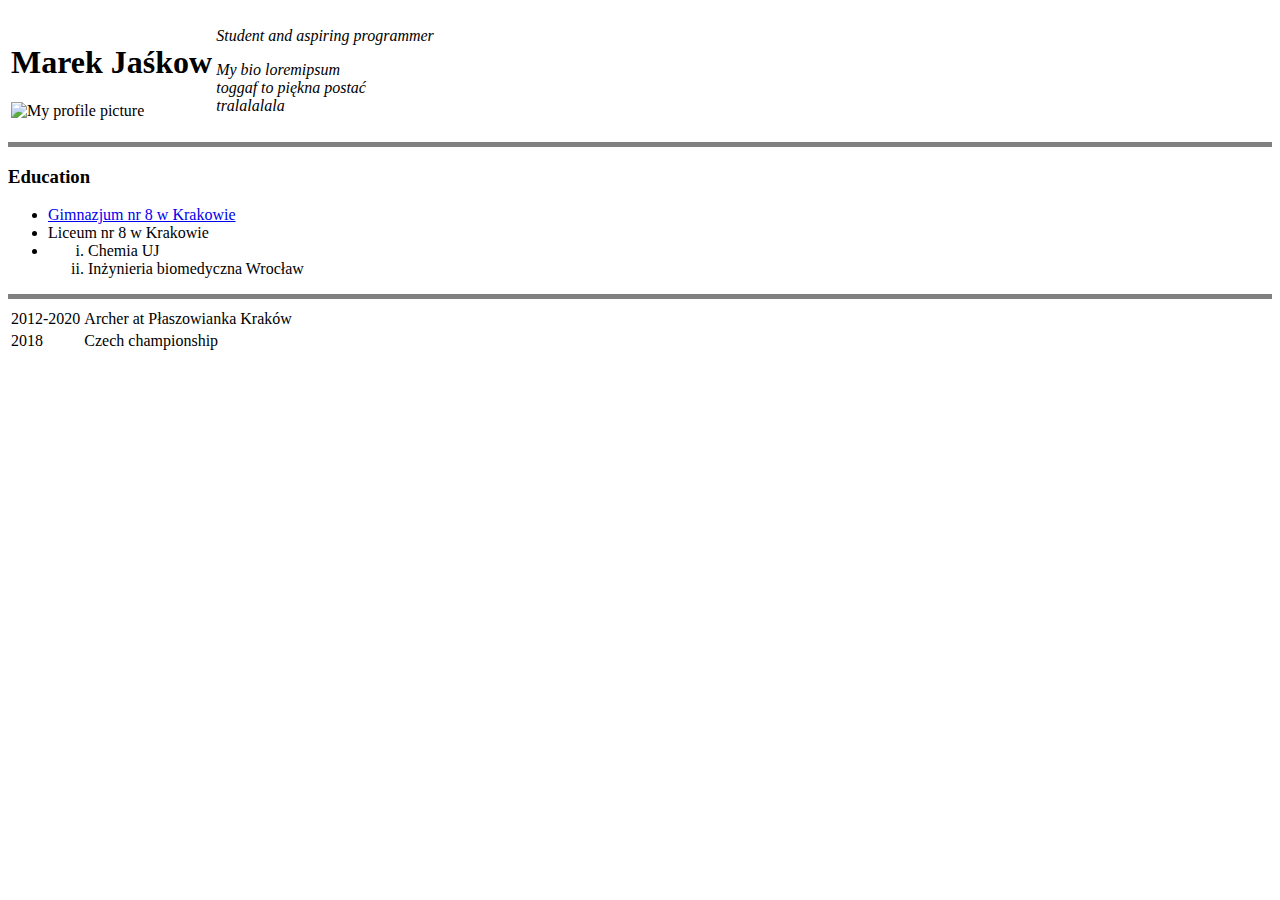
==== index.html @ 9e8c7441 "Add files via upload" ====
<!DOCTYPE html>
<html lang="en">
  <head>
    <meta charset="UTF-8">
    <title>Marek Jaśkow</title>
  </head>
  <body>
    <table>
        <tr>
            <td><h1>Marek Jaśkow</h1> <img src="https://cdn.myanimelist.net/images/userimages/10008784.jpg?t=1678977600" alt="My profile picture"</td>
            <td><p><em>Student and aspiring programmer</em></p>
            <p><em>My bio loremipsum<br>toggaf to piękna postać<br>tralalalala</em></p>
            </td>
        </tr>
    </table>
    <hr size="5" noshade>
    <h3><strong>Education</strong></h3>
    <ul>
        <li><a href="https://naszeszkoly.krakow.pl/szkola/2042,gimnazjum-nr-8-mistrzostwa-sportowego/">Gimnazjum nr 8 w Krakowie</a></li>
        <li>Liceum nr 8 w Krakowie</li>
        <li>
            <ol type="i">
                <li>Chemia UJ</li>
                <li>Inżynieria biomedyczna Wrocław</li>
            </ol>
    </ul>
    <hr size="5" noshade>
    <table>

        <tr>
            <td>2012-2020</td>
            <td>Archer at Płaszowianka Kraków</td>
        </tr>
        <tr>
            <td>2018</td>
            <td>Czech championship</td>
        </tr>


    </table>
    <form></form>


  </body>
</html>
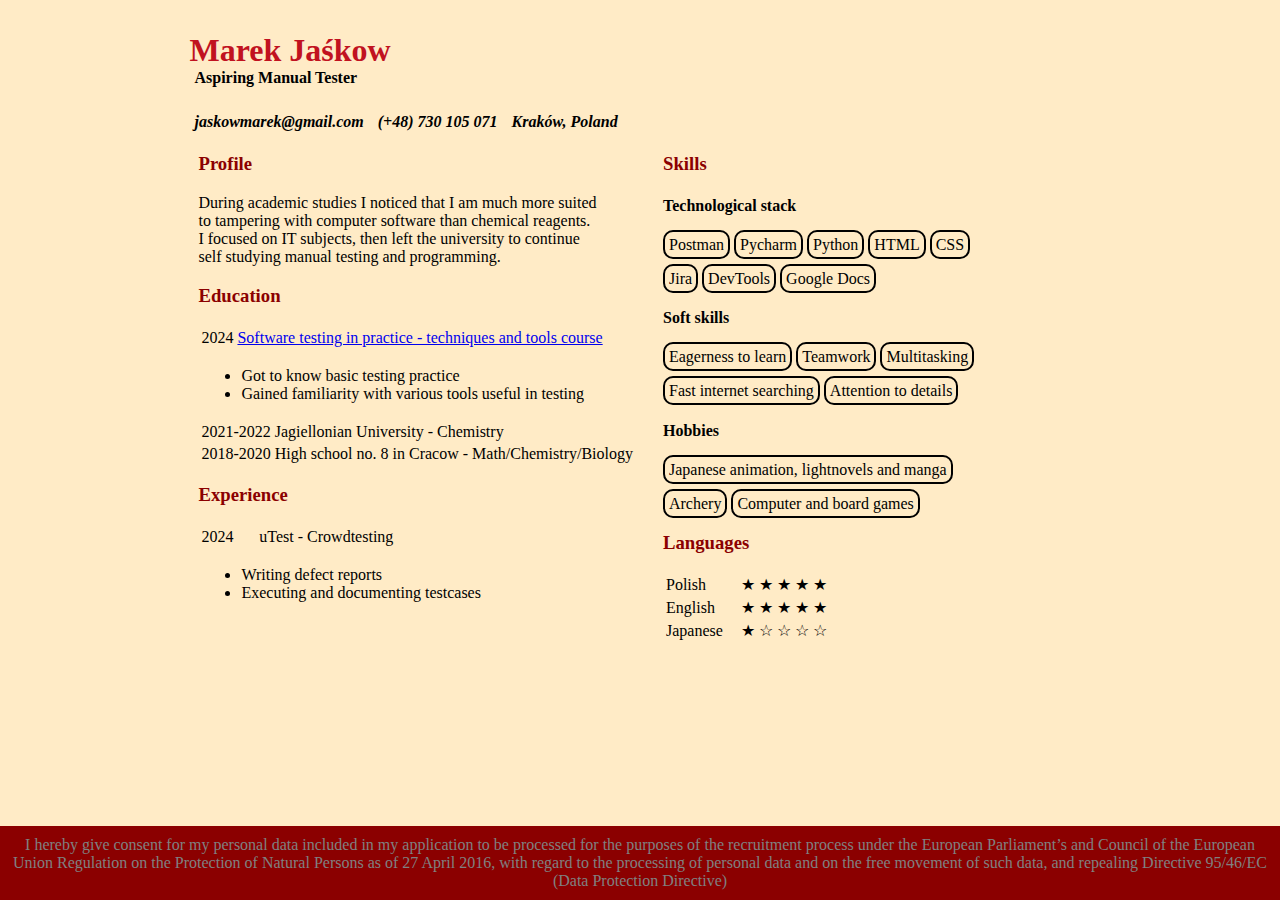
==== commit 9f712da3: "AAAA" ====
--- a/index.html
+++ b/index.html
@@ -3,43 +3,100 @@
   <head>
     <meta charset="UTF-8">
     <title>Marek Jaśkow</title>
+    <link rel="stylesheet" href="./style.css">
   </head>
   <body>
-    <table>
+   <div class="content">
+   <table>
+       <tr>
+           <td colspan="3">
+
+        <h1>Marek Jaśkow</h1>
+        <h4 id="job">Aspiring Manual Tester</h4> </td>
         <tr>
-            <td><h1>Marek Jaśkow</h1> <img src="https://cdn.myanimelist.net/images/userimages/10008784.jpg?t=1678977600" alt="My profile picture"</td>
-            <td><p><em>Student and aspiring programmer</em></p>
-            <p><em>My bio loremipsum<br>toggaf to piękna postać<br>tralalalala</em></p>
-            </td>
+           <td><address><strong>jaskowmarek@gmail.com <span>(+48) 730 105 071 </span><span>Kraków, Poland</span></strong></address></td>
         </tr>
-    </table>
-    <hr size="5" noshade>
-    <h3><strong>Education</strong></h3>
-    <ul>
-        <li><a href="https://naszeszkoly.krakow.pl/szkola/2042,gimnazjum-nr-8-mistrzostwa-sportowego/">Gimnazjum nr 8 w Krakowie</a></li>
-        <li>Liceum nr 8 w Krakowie</li>
-        <li>
-            <ol type="i">
-                <li>Chemia UJ</li>
-                <li>Inżynieria biomedyczna Wrocław</li>
-            </ol>
-    </ul>
-    <hr size="5" noshade>
+
+           <tr>
+           <td id="lewa">
+       <table>
+        </table>
+
+    <h3><strong>Profile</strong></h3>
+       <p>During academic studies I noticed that I am much more suited to tampering with computer software than
+       chemical reagents. I focused on IT subjects, then left the university to continue self studying manual
+       testing and programming.</p>
+
+       <h3><strong>Education</strong></h3>
+               <table>
+                   <tr>
+            <td colspan="2">2024 <a href="https://platforma.strefakursow.pl/p/certificate/hash/dkv8kn7sjrk84o4goww4oo0ss4ogscs">Software testing in practice - techniques and tools course</a></td>
+            <tr>
+            <td colspan="2"><ul><li>Got to know basic testing practice</li>
+                    <li>Gained familiarity with various tools useful in testing</li>
+            </ul></td>
+        </tr>
+
+        <tr>
+            <td>2021-2022</td>
+            <td>Jagiellonian University - Chemistry</td>
+        </tr>
+            <tr>
+            <td>2018-2020</td>
+            <td>High school no. 8 in Cracow - Math/Chemistry/Biology</td>
+            </tr>
+               </table>
+
+    <h3><strong>Experience</strong></h3>
     <table>
 
         <tr>
-            <td>2012-2020</td>
-            <td>Archer at Płaszowianka Kraków</td>
+            <td>2024</td>
+            <td>uTest - Crowdtesting</td>
         </tr>
         <tr>
-            <td>2018</td>
-            <td>Czech championship</td>
+            <td colspan="2"><ul><li>Writing defect reports</li>
+                    <li>Executing and documenting testcases</li>
+            </ul></td>
         </tr>
 
 
+
     </table>
-    <form></form>
 
+       </td>
+           <td id="prawa">
+               <h3>Skills</h3>
 
+               <h4>Technological stack</h4>
+               <a>Postman</a> <a>Pycharm</a> <a>Python</a> <a>HTML</a> <a>CSS</a> <p></p>
+               <a>Jira</a> <a>DevTools</a> <a>Google Docs</a>
+               <h4>Soft skills</h4>
+               <a>Eagerness to learn</a> <a>Teamwork</a> <a> Multitasking</a>
+               <p></p><a>Fast internet searching</a> <a>Attention to details</a>
+
+               <h4>Hobbies</h4>
+               <a>Japanese animation, lightnovels and manga</a> <p></p><a>Archery</a>
+               <a>Computer and board games</a>
+               <h3>Languages</h3>
+
+               <table>
+                   <tr>
+               <td>Polish  </td><td class="stars"> &#9733; &#9733; &#9733; &#9733; &#9733;</td>
+                   </tr>
+                <tr>
+               <td>English  </td> <td class="stars"> &#9733; &#9733; &#9733; &#9733; &#9733;</td>
+                </tr>
+                   <tr>
+               <td>Japanese</td>  <td class="stars"> &#9733; &#9734; &#9734; &#9734; &#9734;</td>
+                   </tr>
+                </table>
+
+           </td>
+       </tr>
+   </table>
+       </div>
+   <footer><article>I hereby give consent for my personal data included in my application to be processed for the purposes of the recruitment process under
+the European Parliament’s and Council of the European Union Regulation on the Protection of Natural Persons as of 27 April 2016, with regard to the processing of personal data and on the free movement of such data, and repealing Directive 95/46/EC (Data Protection Directive)</article></footer>
   </body>
 </html>--- a/style.css
+++ b/style.css
@@ -0,0 +1,81 @@
+body{
+ background-color:#ffebc6;
+}
+.content{
+  width: 24cm;
+  margin-left: auto;
+  margin-right: auto;
+}
+
+h1{
+ color: #c1121f;
+ columspan: 3;
+ padding-bottom: 0px;
+ margin-bottom: 0px;
+}
+h3{
+ color:darkred
+}
+
+hr{
+ border: 2px solid black;
+ width: 61%;
+ margin-left: 0;
+ padding-top: 0;
+
+}
+.small{
+ border: 1px dashed black;
+
+}
+
+footer{
+ position: fixed;
+ left: 0;
+ bottom: 0;
+ padding: 3;
+ background: darkred;
+ color: grey;
+ text-align: center;
+ padding: 10px;
+}
+
+#prawa a{
+ padding: 4px;
+ border: 2px solid black;
+ border-radius: 10px;
+}
+#prawa, #lewa{
+ margin: 30px;
+ vertical-align: top;
+ padding-right: 15px;
+ padding-left: 10px;
+}
+
+.stars{
+    padding-left: 15px;
+    border: 0px;
+    text-align: right;
+    columspan: 2;
+}
+
+p{
+ max-width: 400px;
+}
+
+th {
+    padding: 0;
+    margin: 0;
+}
+span{
+ margin-left: 10px;
+}
+
+#job{
+    margin-top: 0px;
+    padding-top: 0px;
+    margin-left:5px;
+}
+address{
+    margin-left: 5px;
+}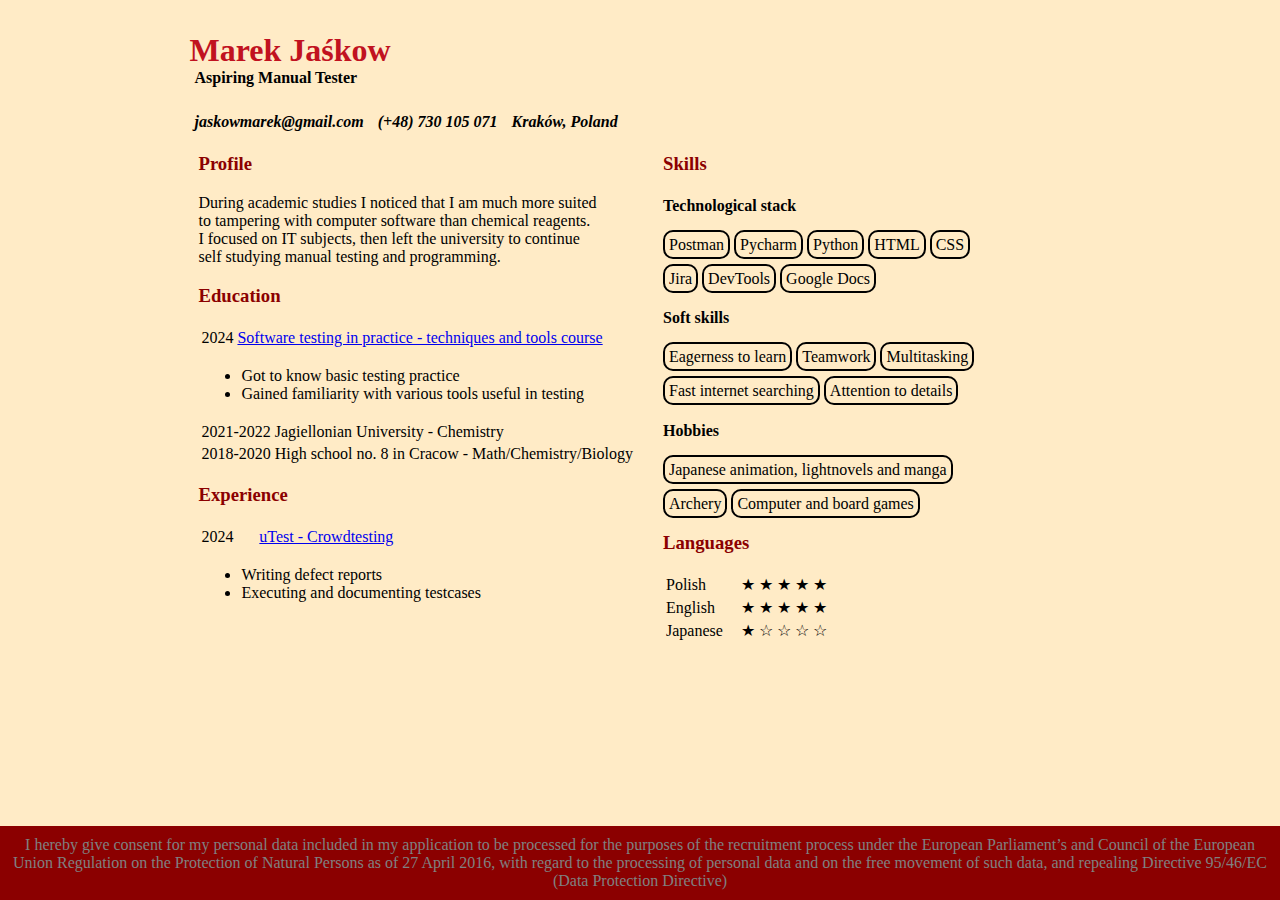
==== commit 4675dbb3: "Polska wersja + dodanie linku" ====
--- a/index.html
+++ b/index.html
@@ -52,7 +52,7 @@
 
         <tr>
             <td>2024</td>
-            <td>uTest - Crowdtesting</td>
+            <td><a href="https://www.utest.com">uTest - Crowdtesting</a></td>
         </tr>
         <tr>
             <td colspan="2"><ul><li>Writing defect reports</li>
